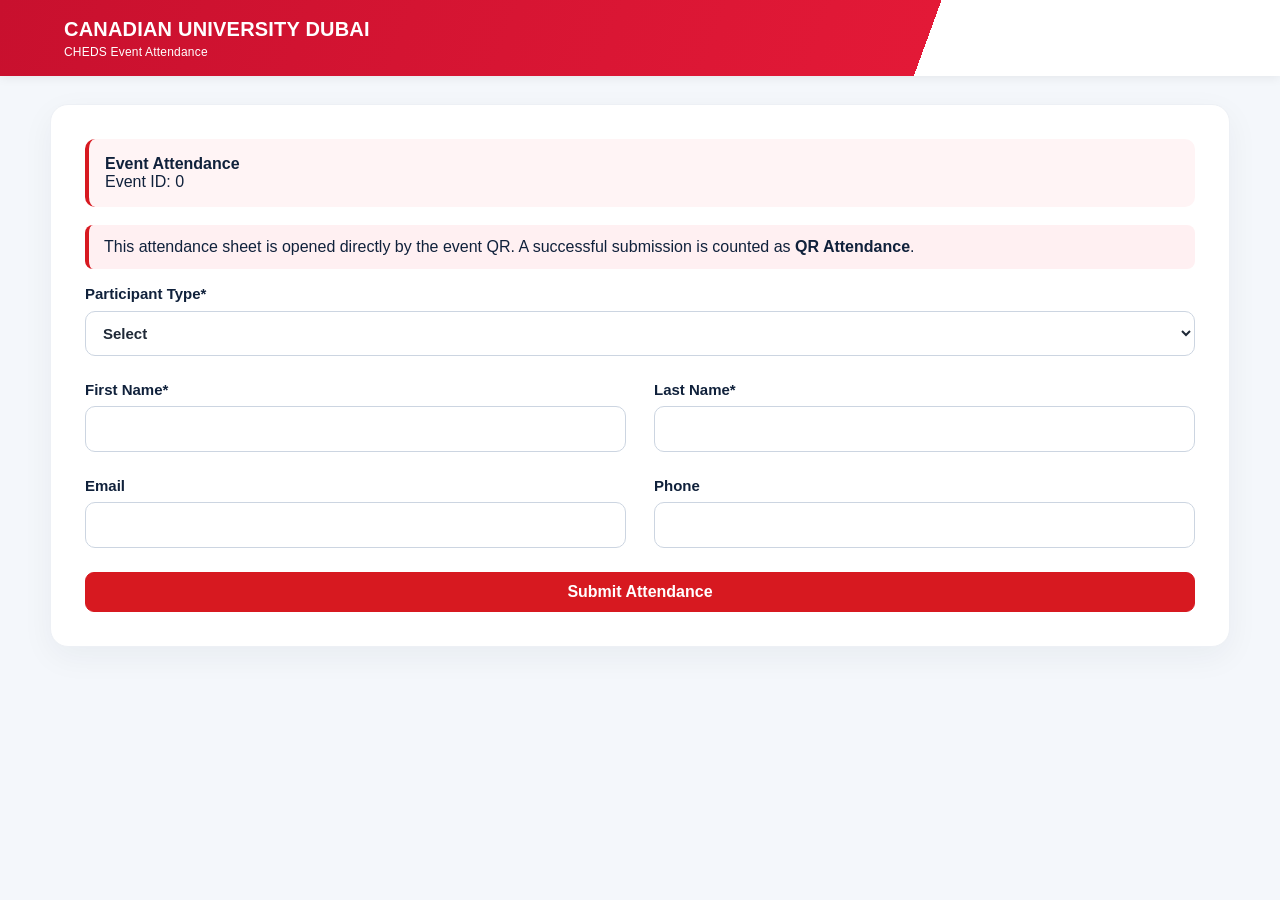
==== attendance.html @ a73a9cd3 "demo9" ====
<!doctype html><html><head><meta charset="utf-8"><meta name="viewport" content="width=device-width,initial-scale=1"><title>CUD Event Attendance</title><link rel="stylesheet" href="style.css"></head><body>
<header><div><b>CANADIAN UNIVERSITY DUBAI</b><small>CHEDS Event Attendance</small></div><span>Participant Attendance</span></header><main>
<div class="panel"><div class="eventbox"><b id="eventName">Event Attendance</b><br><span id="eventCode"></span></div>
<div class="flowtag">This attendance sheet is opened directly by the event QR. A successful submission is counted as <b>QR Attendance</b>.</div>
<form id="af" class="grid"><label class="wide">Participant Type*<select id="ptype" required><option value="">Select</option><option>CUD Student</option><option>CUD Faculty</option><option>CUD Staff</option><option>Guest</option></select></label>
<label>First Name*<input id="first" required></label><label>Last Name*<input id="last" required></label><label>Email<input id="email" type="email"></label><label>Phone<input id="phone"></label><label id="sidwrap">Student ID*<input id="sid"></label><label id="progwrap">Program<input id="program"></label><button class="primary wide">Submit Attendance</button></form>
<div id="done" class="success center hide"><h2>✓ Attendance Recorded</h2><p>Added to QR Attendance.</p><a class="linkbtn" href="index.html">Return to Demo</a></div>
</div></main><script>
const KEY="cud_demo4_events_v8",ATT="cud_demo4_att_v8";let id=+(new URLSearchParams(location.search).get("event")||0),a=JSON.parse(localStorage.getItem(KEY)||"[]"),ev=a.find(x=>x.id==id);
if(ev){eventName.textContent=ev.event_name;eventCode.textContent=ev.code}else{eventCode.textContent="Event ID: "+id}
function t(){let y=ptype.value==="CUD Student";sidwrap.style.display=y?"flex":"none";progwrap.style.display=y?"flex":"none";sid.required=y}ptype.onchange=t;t();
af.onsubmit=e=>{e.preventDefault();let k=(sid.value||email.value||phone.value||(first.value+"|"+last.value)).trim().toLowerCase(),all=JSON.parse(localStorage.getItem(ATT)||"{}"),list=all[id]||[];if(list.includes(k)){alert("Attendance already recorded.");return}list.push(k);all[id]=list;localStorage.setItem(ATT,JSON.stringify(all));let es=JSON.parse(localStorage.getItem(KEY)||"[]"),x=es.find(v=>v.id==id);if(x){x.qr=(x.qr||0)+1;localStorage.setItem(KEY,JSON.stringify(es))}af.classList.add("hide");done.classList.remove("hide")};
</script></body></html>
---- style.css ----
:root{--red:#d71920;--dark:#10213b;--muted:#667085;--line:#dce3ec;--bg:#f4f7fb;--soft:#fff4f5}
*{box-sizing:border-box}html{scroll-behavior:smooth}
body{margin:0;font-family:Inter,Segoe UI,Arial,sans-serif;background:var(--bg);color:var(--dark);overflow-x:hidden}
header{min-height:76px;background:linear-gradient(110deg,#c8102e,#e31937 72%,#fff 72%);color:#fff;padding:16px clamp(20px,5vw,70px);display:flex;justify-content:space-between;align-items:center;box-shadow:0 2px 10px #0001}
header div{font-size:20px;letter-spacing:.2px}header small{display:block;margin-top:4px;font-size:12px;font-weight:400}header span{font-size:13px}
nav{position:sticky;top:0;z-index:10;background:#fff;padding:10px clamp(20px,5vw,70px);box-shadow:0 2px 10px #0000000d;display:flex;gap:8px;flex-wrap:wrap}
button{font:inherit;border:1px solid var(--line);background:#fff;color:var(--dark);border-radius:9px;padding:10px 16px;cursor:pointer;font-weight:700;transition:.2s}
button:hover{transform:translateY(-1px);box-shadow:0 4px 12px #0001}.primary{background:var(--red);border-color:var(--red);color:#fff}
main{width:min(1180px,calc(100% - 32px));margin:28px auto 60px}.hide{display:none!important}
h1{font-size:clamp(25px,3vw,38px);margin:0 0 10px}h2{margin-top:0}.form-intro{max-width:920px;color:var(--muted);line-height:1.6}.required-note{color:var(--red)}
.panel{width:100%;background:#fff;border:1px solid #edf0f5;border-radius:18px;padding:clamp(18px,3vw,34px);box-shadow:0 10px 32px #16213e0d;margin-top:20px;overflow:hidden}
.grid{display:grid;grid-template-columns:minmax(0,1fr) minmax(0,1fr);gap:24px 28px}.wide{grid-column:1/-1}
label{min-width:0;display:flex;flex-direction:column;gap:7px;font-size:15px;font-weight:750;line-height:1.3}
.field-help,label small{font-size:12px!important;color:var(--muted)!important;font-weight:400!important;line-height:1.45}
input,select,textarea{display:block;width:100%;max-width:100%;min-width:0;border:1px solid #ccd5e1;border-radius:10px;background:#fff;padding:12px 13px;font:inherit;color:#1f2937;outline:none;transition:.2s}
input:focus,select:focus,textarea:focus{border-color:var(--red);box-shadow:0 0 0 3px #d7192014}input:disabled{background:#f4f6f8;color:#667085}
textarea{min-height:105px;resize:vertical}select{appearance:auto}
.cards{display:grid;grid-template-columns:repeat(4,minmax(0,1fr));gap:16px;margin:20px 0}.cards>div{background:#fff;border-radius:15px;padding:20px;box-shadow:0 7px 20px #0000000d;border-top:3px solid var(--red)}.cards b{display:block;font-size:30px;color:var(--red);margin-bottom:5px}
.center{text-align:center}#qr{display:flex;justify-content:center;margin:20px auto;max-width:100%}#qr img,#qr canvas{max-width:100%;height:auto!important}
.eventbox{background:var(--soft);border-left:4px solid var(--red);padding:16px;border-radius:10px;margin-bottom:18px}
.summary{display:grid;grid-template-columns:repeat(3,minmax(0,1fr));gap:15px;margin:18px 0}.summary div{background:#f8fafc;border:1px solid #edf0f5;border-radius:12px;padding:18px}.summary b{display:block;font-size:28px;color:var(--red);margin-top:5px}
table{width:100%;border-collapse:collapse;display:block;overflow-x:auto;white-space:nowrap}th,td{text-align:left;padding:12px 14px;border-bottom:1px solid #edf0f5}th{background:#f8fafc}
#eventForm:before{content:"PRE-EVENT DETAILS";grid-column:1/-1;color:var(--red);font-size:12px;font-weight:800;letter-spacing:1.2px;padding-bottom:12px;border-bottom:1px solid #edf0f5}
@media(max-width:820px){header{background:linear-gradient(110deg,#c8102e,#e31937);flex-direction:column;align-items:flex-start;gap:8px}.grid{grid-template-columns:1fr}.wide{grid-column:auto}.cards{grid-template-columns:1fr 1fr}.summary{grid-template-columns:1fr}main{width:min(100% - 20px,1180px)}.panel{border-radius:13px;padding:18px}}
@media(max-width:480px){.cards{grid-template-columns:1fr}nav button{flex:1;padding:9px 8px}h1{font-size:25px}}

.portalbar{display:flex;gap:10px;flex-wrap:wrap;margin-bottom:20px}.portalbar button,.portalbar a{border:1px solid #dce3ec;background:#fff;color:#10213b;border-radius:9px;padding:10px 14px;text-decoration:none;font-weight:700}.portalbar .active{background:#d71920;color:#fff;border-color:#d71920}
.kpis{display:grid;grid-template-columns:repeat(4,minmax(0,1fr));gap:16px;margin:20px 0}.kpi{background:#fff;border-top:4px solid #d71920;border-radius:15px;padding:20px;box-shadow:0 7px 20px #0000000d}.kpi strong{display:block;font-size:30px;color:#d71920;margin-bottom:6px}
.filtergrid{display:grid;grid-template-columns:repeat(4,minmax(0,1fr));gap:12px}.chartrow{display:grid;grid-template-columns:repeat(3,minmax(0,1fr));gap:16px}.chartcard{background:#fff;border-radius:15px;padding:20px;box-shadow:0 7px 20px #0000000d}.barline{display:grid;grid-template-columns:120px 1fr 35px;gap:8px;align-items:center;margin:10px 0;font-size:12px}.bar{height:10px;background:#eef1f5;border-radius:8px;overflow:hidden}.bar i{display:block;height:100%;background:#d71920;border-radius:8px}
.qrbox{display:flex;justify-content:center;margin:22px auto}.qrbox img,.qrbox canvas{max-width:100%;height:auto!important}
.flowtag{background:#fff0f2;border-left:4px solid #d71920;padding:13px 15px;border-radius:8px;margin:15px 0}.actions{display:flex;gap:8px;flex-wrap:wrap}.linkbtn{display:inline-block;background:#d71920;color:#fff;padding:9px 12px;border-radius:7px;text-decoration:none;font-weight:700;border:0;cursor:pointer}.linkbtn.light{background:#fff;color:#10213b;border:1px solid #dce3ec}
#toast{position:fixed;right:20px;bottom:20px;background:#10213b;color:#fff;padding:12px 16px;border-radius:9px;display:none;z-index:99}
@media(max-width:900px){.kpis,.chartrow{grid-template-columns:1fr 1fr}.filtergrid{grid-template-columns:1fr 1fr}}
@media(max-width:560px){.kpis,.chartrow,.filtergrid{grid-template-columns:1fr}}
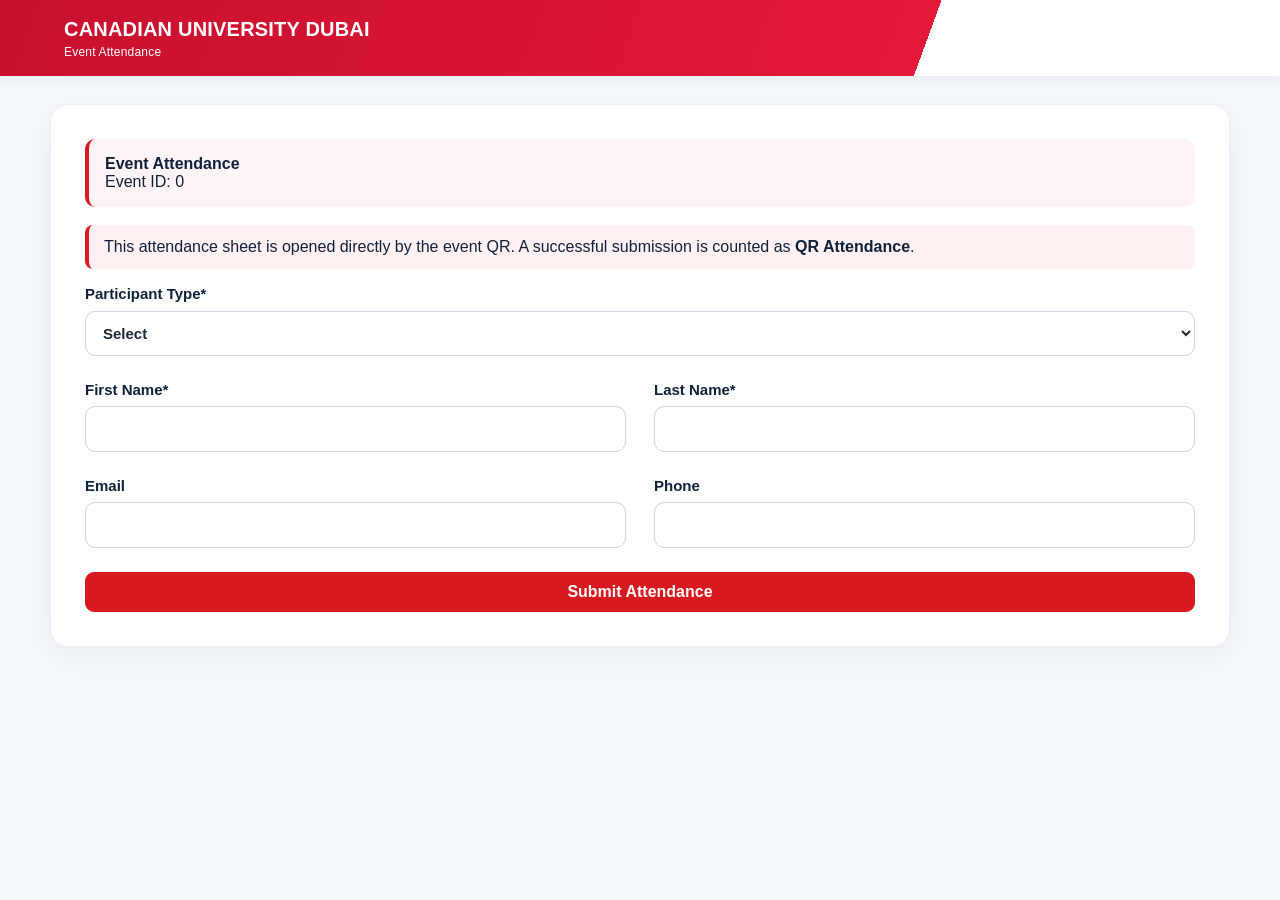
==== commit 68daae87: "Update attendance.html" ====
--- a/attendance.html
+++ b/attendance.html
@@ -1,5 +1,5 @@
 <!doctype html><html><head><meta charset="utf-8"><meta name="viewport" content="width=device-width,initial-scale=1"><title>CUD Event Attendance</title><link rel="stylesheet" href="style.css"></head><body>
-<header><div><b>CANADIAN UNIVERSITY DUBAI</b><small>CHEDS Event Attendance</small></div><span>Participant Attendance</span></header><main>
+<header><div><b>CANADIAN UNIVERSITY DUBAI</b><small>Event Attendance</small></div><span>Participant Attendance</span></header><main>
 <div class="panel"><div class="eventbox"><b id="eventName">Event Attendance</b><br><span id="eventCode"></span></div>
 <div class="flowtag">This attendance sheet is opened directly by the event QR. A successful submission is counted as <b>QR Attendance</b>.</div>
 <form id="af" class="grid"><label class="wide">Participant Type*<select id="ptype" required><option value="">Select</option><option>CUD Student</option><option>CUD Faculty</option><option>CUD Staff</option><option>Guest</option></select></label>
@@ -10,4 +10,4 @@
 if(ev){eventName.textContent=ev.event_name;eventCode.textContent=ev.code}else{eventCode.textContent="Event ID: "+id}
 function t(){let y=ptype.value==="CUD Student";sidwrap.style.display=y?"flex":"none";progwrap.style.display=y?"flex":"none";sid.required=y}ptype.onchange=t;t();
 af.onsubmit=e=>{e.preventDefault();let k=(sid.value||email.value||phone.value||(first.value+"|"+last.value)).trim().toLowerCase(),all=JSON.parse(localStorage.getItem(ATT)||"{}"),list=all[id]||[];if(list.includes(k)){alert("Attendance already recorded.");return}list.push(k);all[id]=list;localStorage.setItem(ATT,JSON.stringify(all));let es=JSON.parse(localStorage.getItem(KEY)||"[]"),x=es.find(v=>v.id==id);if(x){x.qr=(x.qr||0)+1;localStorage.setItem(KEY,JSON.stringify(es))}af.classList.add("hide");done.classList.remove("hide")};
-</script></body></html>+</script></body></html>
--- a/style.css
+++ b/style.css
@@ -33,3 +33,5 @@
 #toast{position:fixed;right:20px;bottom:20px;background:#10213b;color:#fff;padding:12px 16px;border-radius:9px;display:none;z-index:99}
 @media(max-width:900px){.kpis,.chartrow{grid-template-columns:1fr 1fr}.filtergrid{grid-template-columns:1fr 1fr}}
 @media(max-width:560px){.kpis,.chartrow,.filtergrid{grid-template-columns:1fr}}
+
+.homecards{display:grid;grid-template-columns:repeat(3,1fr);gap:18px;margin:25px 0}.homecard{background:#fff;border-radius:14px;padding:25px;box-shadow:0 7px 22px #0001;border-top:4px solid #d71920}.homecard h2{margin-top:0}.status{display:inline-block;padding:6px 10px;border-radius:20px;background:#fff0f2;color:#d71920;font-size:12px;font-weight:800}.locked{background:#f2f4f7;color:#475467}.detailgrid{display:grid;grid-template-columns:repeat(3,1fr);gap:12px}.detail{background:#f8fafc;border-radius:8px;padding:12px}.detail b{display:block;font-size:11px;color:#667085;margin-bottom:4px}.qr-actions{display:flex;gap:10px;justify-content:center;flex-wrap:wrap}.notice{background:#fff7ed;border-left:4px solid #f79009;padding:13px;border-radius:7px}.good{background:#ecfdf3;border-left:4px solid #12b76a;padding:13px;border-radius:7px}.searchrow{display:grid;grid-template-columns:1fr 1fr auto;gap:12px}.irpgrid{display:grid;grid-template-columns:repeat(4,1fr);gap:15px}.irpbox{background:#fff;border-top:4px solid #d71920;border-radius:13px;padding:18px;box-shadow:0 6px 18px #0001}.irpbox strong{display:block;font-size:29px;color:#d71920}.toplinks{display:flex;gap:8px;flex-wrap:wrap;margin-bottom:18px}.toplinks button{background:#fff;border:1px solid #dce4ee;color:#10213b}.toplinks button.active{background:#d71920;color:#fff}.evidence-list{padding-left:18px}.readonly input,.readonly select,.readonly textarea{background:#f2f4f7;pointer-events:none}@media(max-width:800px){.homecards,.detailgrid,.irpgrid{grid-template-columns:1fr 1fr}.searchrow{grid-template-columns:1fr}}@media(max-width:520px){.homecards,.detailgrid,.irpgrid{grid-template-columns:1fr}}
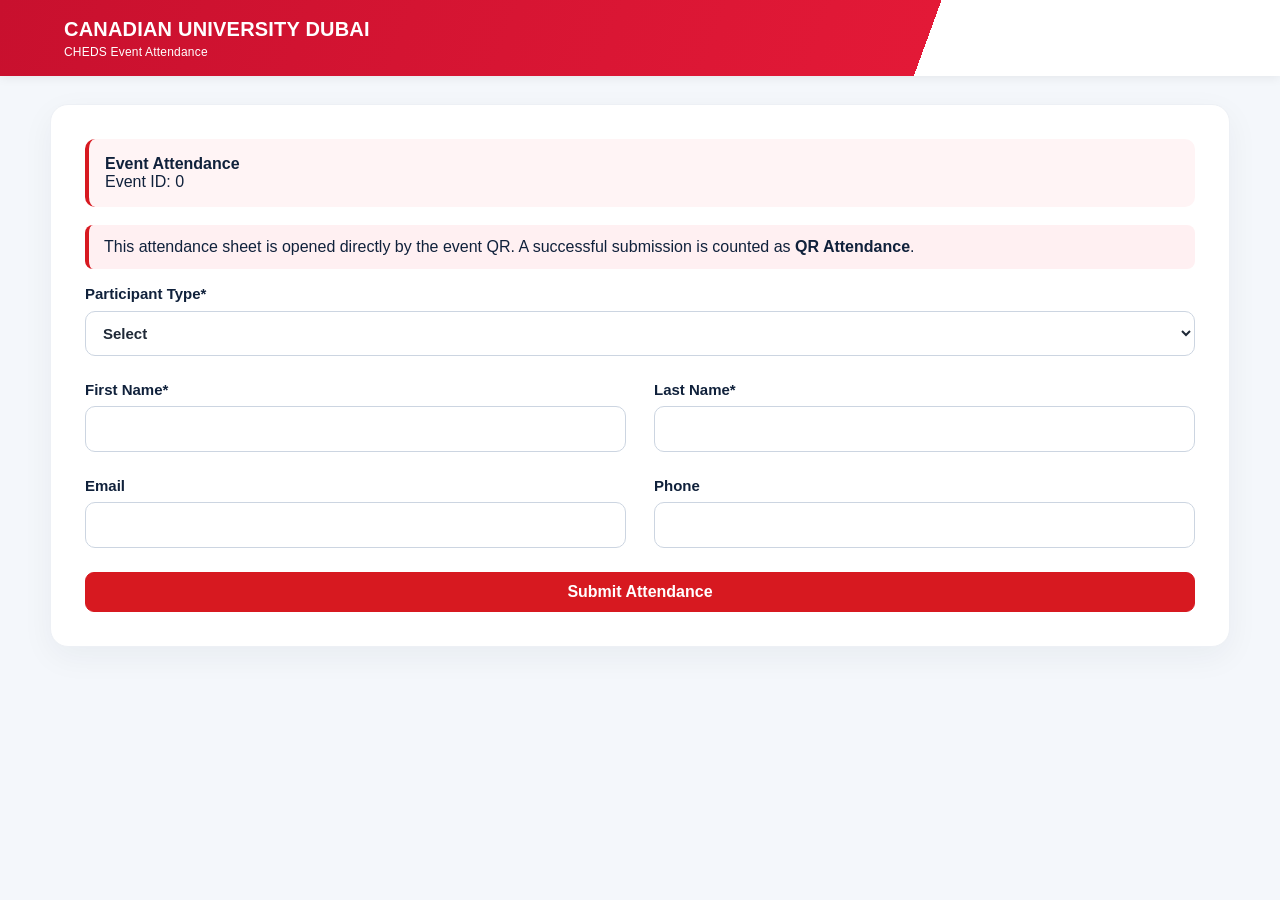
==== commit 7aa7e23b: "demo11" ====
--- a/attendance.html
+++ b/attendance.html
@@ -1,5 +1,5 @@
 <!doctype html><html><head><meta charset="utf-8"><meta name="viewport" content="width=device-width,initial-scale=1"><title>CUD Event Attendance</title><link rel="stylesheet" href="style.css"></head><body>
-<header><div><b>CANADIAN UNIVERSITY DUBAI</b><small>Event Attendance</small></div><span>Participant Attendance</span></header><main>
+<header><div><b>CANADIAN UNIVERSITY DUBAI</b><small>CHEDS Event Attendance</small></div><span>Participant Attendance</span></header><main>
 <div class="panel"><div class="eventbox"><b id="eventName">Event Attendance</b><br><span id="eventCode"></span></div>
 <div class="flowtag">This attendance sheet is opened directly by the event QR. A successful submission is counted as <b>QR Attendance</b>.</div>
 <form id="af" class="grid"><label class="wide">Participant Type*<select id="ptype" required><option value="">Select</option><option>CUD Student</option><option>CUD Faculty</option><option>CUD Staff</option><option>Guest</option></select></label>
@@ -10,4 +10,4 @@
 if(ev){eventName.textContent=ev.event_name;eventCode.textContent=ev.code}else{eventCode.textContent="Event ID: "+id}
 function t(){let y=ptype.value==="CUD Student";sidwrap.style.display=y?"flex":"none";progwrap.style.display=y?"flex":"none";sid.required=y}ptype.onchange=t;t();
 af.onsubmit=e=>{e.preventDefault();let k=(sid.value||email.value||phone.value||(first.value+"|"+last.value)).trim().toLowerCase(),all=JSON.parse(localStorage.getItem(ATT)||"{}"),list=all[id]||[];if(list.includes(k)){alert("Attendance already recorded.");return}list.push(k);all[id]=list;localStorage.setItem(ATT,JSON.stringify(all));let es=JSON.parse(localStorage.getItem(KEY)||"[]"),x=es.find(v=>v.id==id);if(x){x.qr=(x.qr||0)+1;localStorage.setItem(KEY,JSON.stringify(es))}af.classList.add("hide");done.classList.remove("hide")};
-</script></body></html>
+</script></body></html>
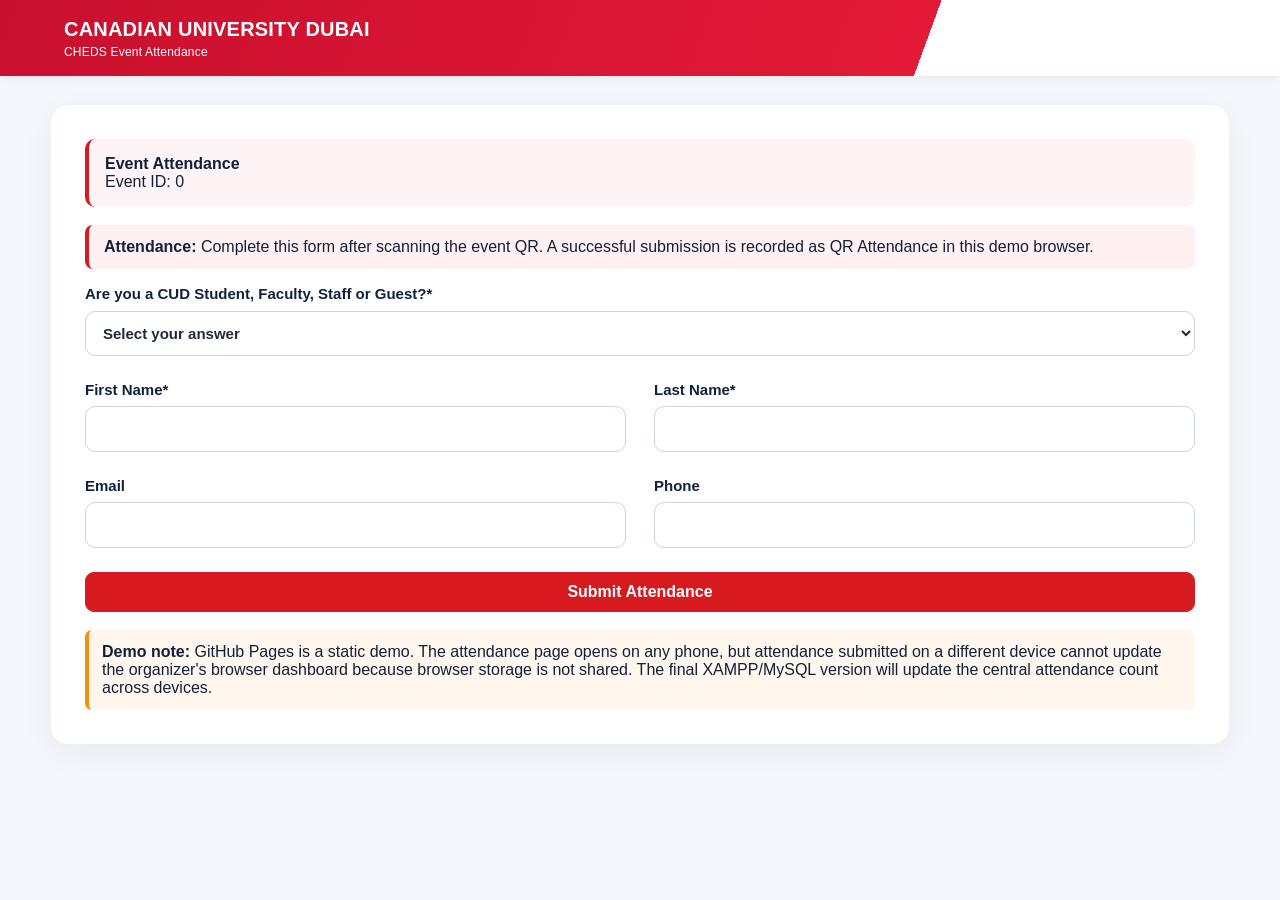
==== commit 32d5c646: "demo12" ====
--- a/attendance.html
+++ b/attendance.html
@@ -1,13 +1,34 @@
-<!doctype html><html><head><meta charset="utf-8"><meta name="viewport" content="width=device-width,initial-scale=1"><title>CUD Event Attendance</title><link rel="stylesheet" href="style.css"></head><body>
-<header><div><b>CANADIAN UNIVERSITY DUBAI</b><small>CHEDS Event Attendance</small></div><span>Participant Attendance</span></header><main>
-<div class="panel"><div class="eventbox"><b id="eventName">Event Attendance</b><br><span id="eventCode"></span></div>
-<div class="flowtag">This attendance sheet is opened directly by the event QR. A successful submission is counted as <b>QR Attendance</b>.</div>
-<form id="af" class="grid"><label class="wide">Participant Type*<select id="ptype" required><option value="">Select</option><option>CUD Student</option><option>CUD Faculty</option><option>CUD Staff</option><option>Guest</option></select></label>
-<label>First Name*<input id="first" required></label><label>Last Name*<input id="last" required></label><label>Email<input id="email" type="email"></label><label>Phone<input id="phone"></label><label id="sidwrap">Student ID*<input id="sid"></label><label id="progwrap">Program<input id="program"></label><button class="primary wide">Submit Attendance</button></form>
-<div id="done" class="success center hide"><h2>✓ Attendance Recorded</h2><p>Added to QR Attendance.</p><a class="linkbtn" href="index.html">Return to Demo</a></div>
-</div></main><script>
-const KEY="cud_demo4_events_v8",ATT="cud_demo4_att_v8";let id=+(new URLSearchParams(location.search).get("event")||0),a=JSON.parse(localStorage.getItem(KEY)||"[]"),ev=a.find(x=>x.id==id);
-if(ev){eventName.textContent=ev.event_name;eventCode.textContent=ev.code}else{eventCode.textContent="Event ID: "+id}
-function t(){let y=ptype.value==="CUD Student";sidwrap.style.display=y?"flex":"none";progwrap.style.display=y?"flex":"none";sid.required=y}ptype.onchange=t;t();
-af.onsubmit=e=>{e.preventDefault();let k=(sid.value||email.value||phone.value||(first.value+"|"+last.value)).trim().toLowerCase(),all=JSON.parse(localStorage.getItem(ATT)||"{}"),list=all[id]||[];if(list.includes(k)){alert("Attendance already recorded.");return}list.push(k);all[id]=list;localStorage.setItem(ATT,JSON.stringify(all));let es=JSON.parse(localStorage.getItem(KEY)||"[]"),x=es.find(v=>v.id==id);if(x){x.qr=(x.qr||0)+1;localStorage.setItem(KEY,JSON.stringify(es))}af.classList.add("hide");done.classList.remove("hide")};
+<!doctype html><html><head><meta charset="utf-8"><meta name="viewport" content="width=device-width,initial-scale=1">
+<title>CUD Event Attendance</title><link rel="stylesheet" href="style.css"></head><body>
+<header><div><b>CANADIAN UNIVERSITY DUBAI</b><small>CHEDS Event Attendance</small></div><span>Participant Attendance</span></header>
+<main><div class="panel"><div class="eventbox"><b id="eventName">Event Attendance</b><br><span id="eventCode"></span></div>
+<div class="flowtag"><b>Attendance:</b> Complete this form after scanning the event QR. A successful submission is recorded as QR Attendance in this demo browser.</div>
+<form id="af" class="grid">
+<label class="wide">Are you a CUD Student, Faculty, Staff or Guest?*<select id="ptype" required><option value="">Select your answer</option><option>CUD Student</option><option>CUD Faculty</option><option>CUD Staff</option><option>Guest</option></select></label>
+<label>First Name*<input id="first" required></label><label>Last Name*<input id="last" required></label>
+<label>Email<input id="email" type="email"></label><label>Phone<input id="phone"></label>
+<label id="sidwrap">Student ID*<input id="sid"></label><label id="progwrap">Program<input id="program"></label>
+<button class="primary wide">Submit Attendance</button></form>
+<div id="done" class="success center hide"><h2>✓ Attendance Recorded</h2><p>Your submission has been recorded as QR Attendance.</p></div>
+<div class="notice" style="margin-top:18px"><b>Demo note:</b> GitHub Pages is a static demo. The attendance page opens on any phone, but attendance submitted on a different device cannot update the organizer's browser dashboard because browser storage is not shared. The final XAMPP/MySQL version will update the central attendance count across devices.</div>
+</div></main>
+<script>
+const EK="cud_v10_events",AK="cud_v10_att";
+const q=new URLSearchParams(location.search);
+let id=+(q.get("event")||0), code=q.get("code")||"", name=q.get("name")||"";
+let events=JSON.parse(localStorage.getItem(EK)||"[]"), ev=events.find(x=>x.id==id);
+eventName.textContent=(ev&&ev.event_name)||name||"Event Attendance";
+eventCode.textContent=(ev&&ev.event_id)||code||("Event ID: "+id);
+function toggle(){let y=ptype.value==="CUD Student";sidwrap.style.display=y?"flex":"none";progwrap.style.display=y?"flex":"none";sid.required=y}
+ptype.onchange=toggle;toggle();
+af.onsubmit=e=>{
+ e.preventDefault();
+ let key=(sid.value||email.value||phone.value||(first.value+"|"+last.value)).trim().toLowerCase();
+ let all=JSON.parse(localStorage.getItem(AK)||"{}"), list=all[id]||[];
+ if(list.includes(key)){alert("Attendance already recorded for this participant.");return}
+ list.push(key); all[id]=list; localStorage.setItem(AK,JSON.stringify(all));
+ let a=JSON.parse(localStorage.getItem(EK)||"[]"), x=a.find(v=>v.id==id);
+ if(x){x.qr=(x.qr||0)+1;localStorage.setItem(EK,JSON.stringify(a))}
+ af.classList.add("hide");done.classList.remove("hide");
+};
 </script></body></html>
